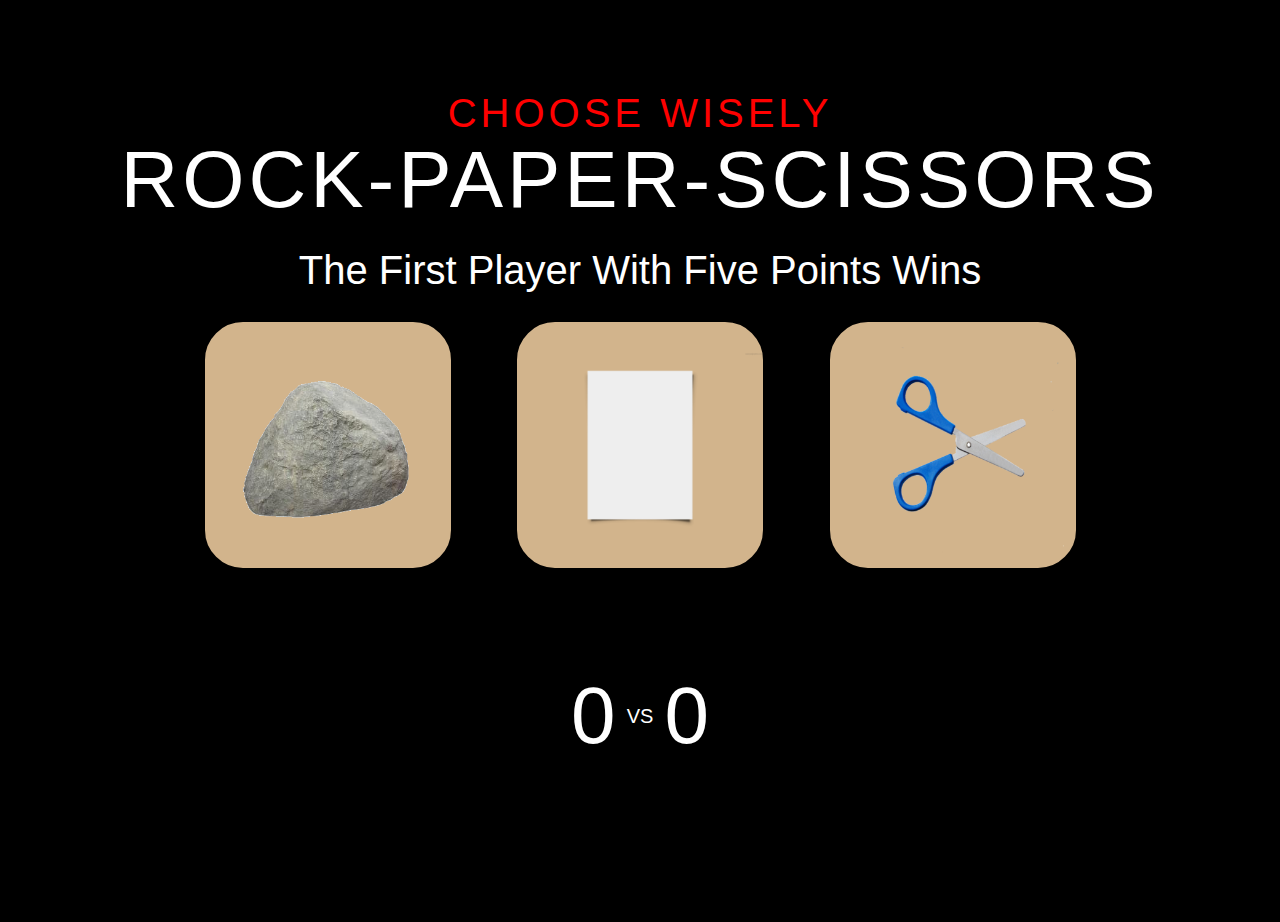
==== index.html @ 16cfcc6a "committing" ====
<!DOCTYPE html>
<html>
<head>
    <link rel="stylesheet" href="style.css">
    <link rel="stylesheet" href = "reset.css">
    <title>Rock, Paper, Scissors</title>
    <meta charset="UTF-8"/>
</head>
<body>
    <div id="mainContainer">
        <h1 id="mainHeader">
            <span id="firstLineHeader">CHOOSE WISELY</span>
            <br>
            ROCK-PAPER-SCISSORS
        </h1>
        <h2 id="subHeading">The First Player With Five Points Wins</h2>
        <div id="buttons">
            <button class="rock button"></button>
            <button class="paper button"></button>
            <button class="scissors button"></button>
        </div>
        <div id="bottomDisplay">
            <div id="userPlay">
                <img class="userPlayIcon" src="imgs/rock.png">
            </div>
            <div id="scoreDisplay">
                <div id="score">
                    <p id="playerScoreDisplay">0</p>
                    VS
                    <p id="computerScoreDisplay">0</p>
                </div>
                <div id="displayMessage"></div>
                <div id="scoreSummary"></div>
                <button id="restart" onclick="window.location.href='http://christophercummins.github.io/rock-paper-scissors';"></button>
            </div id="computerPlay">
                <img id="computerPlayIcon" src="imgs/scissorsReverse.png">
            </div>
        </div>
    </div>  
    <script src=script.js>
    </script>
</body>
</html>
---- style.css ----
body, html {
  height: 100vh;
  background-color: black;
  color: white;
}

#mainContainer {
  display: flex;
  flex-direction: column;
  align-items: center;
  height: inherit;
}

#mainHeader {
  text-align: center;
  font-size: 80px;
  letter-spacing: 4px;
  margin-top: 60px;
}

#firstLineHeader, #subHeading {font-size: 40px;}
#firstLineHeader {color: red;}
#subHeading {margin-top: 30px;}

#buttons {
  display: flex;
  width: 1000px;
  margin-top: 30px;
  justify-content: space-evenly;
}

.button {
  width: 250px;
  height: 250px;
  background-color: tan;
  background-size: contain;
  border-radius: 40px;
  transition: box-shadow 0.05s, transform 0.01s;
  border-style: solid;
}

.button:hover {box-shadow: rgb(209 206 9) 0px 22px 70px 4px, rgb(209 206 9) 0px -22px 70px 4px;}
.button:active {transform: translateY(40px);}

.rock {background-image: url("../imgs/rock.png");} 
.paper {background-image: url("../imgs/paper.png");}
.scissors {background-image: url("../imgs/scissors.png");}

#bottomDisplay {
  display: flex;
  justify-content: center;
  align-items: center;
  height: 300px;
}

#userPlay, #computerPlayIcon {
  visibility: hidden;
  width: 400px;
}

.userPlayIcon, .computerPlayIcon {
  transform: scale(0.1);
  transition: all 1s;
}

.emerging-element {transform: scale(1);}
.remove-transition {transition: none;}

#userPlay {transform: translateX(15px);}
#computerPlay {transform: translateX(-30px);}

#scoreDisplay {
  display: flex;
  flex-direction: column;
  align-items: center;
  align-self: flex-start;
  width: 300px;
  transform: translateY(90px);
}

#score {
  display: flex;
  width: 10rem;
  justify-content: space-evenly;
  align-items: center;
  margin-top: 1rem;
  font-size: 20px;
  margin-bottom: 10px;
}

#playerScoreDisplay, #computerScoreDisplay {
  font-size: 80px;
  transition: all 0.2s;
}

.tally-animation {
  transform: scale(1.4);
}

#displayMessage {
  text-align: center;
  font-size: 40px;
  width: 100%;
  margin-bottom: 20px;
}

#restart {
  width: 4rem;
  height: 1.5rem;
  visibility: hidden;
  width: 150px;
  height: 50px;
  font-size: 25px;
  background-color: #ff9999;
}

#restart:hover {box-shadow: rgb(209 206 9) 0px 22px 70px 4px, rgb(209 206 9) 0px -22px 70px 4px;}
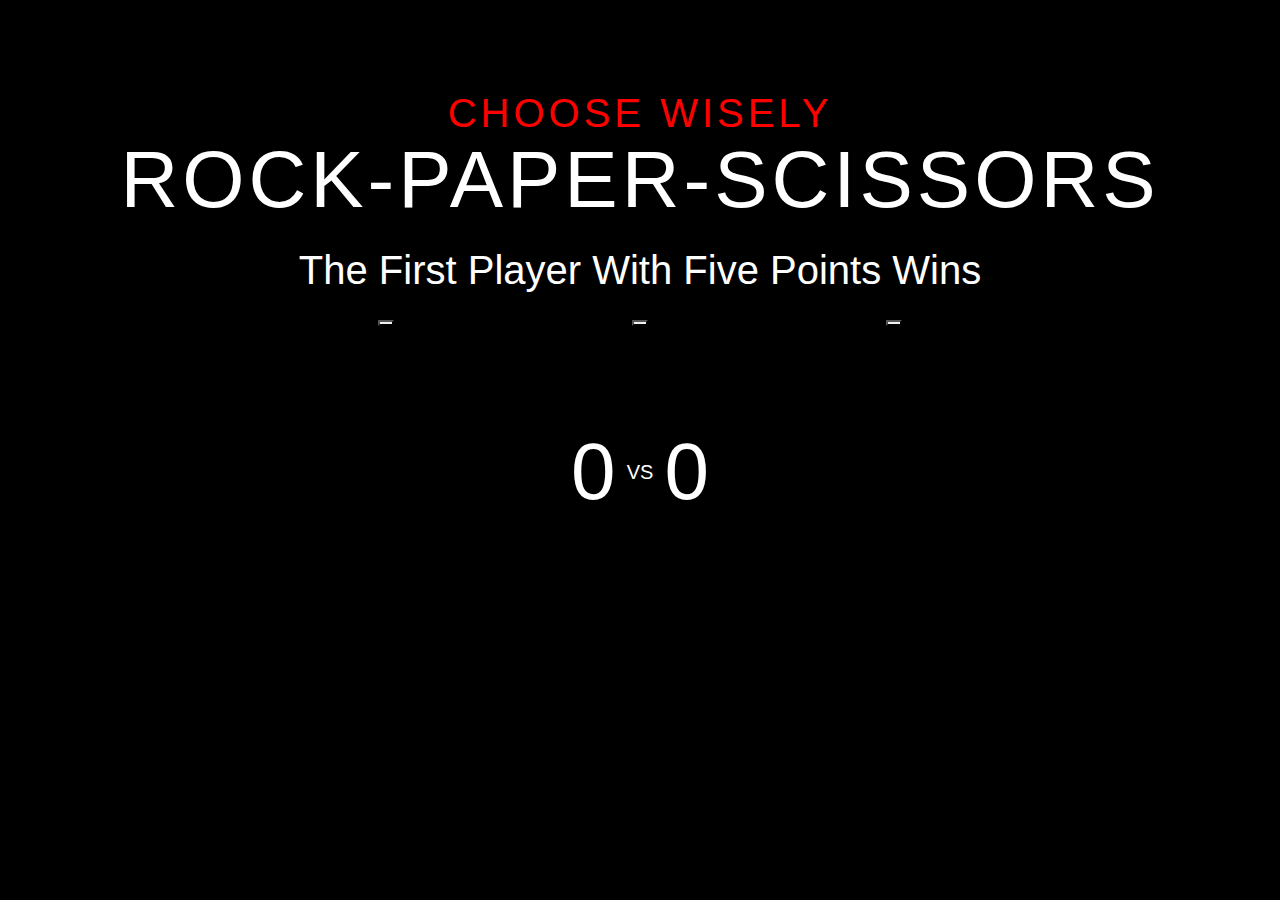
==== commit c13cce4a: "Update index.html" ====
--- a/index.html
+++ b/index.html
@@ -15,9 +15,9 @@
         </h1>
         <h2 id="subHeading">The First Player With Five Points Wins</h2>
         <div id="buttons">
-            <button class="rock button"></button>
-            <button class="paper button"></button>
-            <button class="scissors button"></button>
+            <button class="rock"></button>
+            <button class="paper"></button>
+            <button class="scissors"></button>
         </div>
         <div id="bottomDisplay">
             <div id="userPlay">
@@ -40,4 +40,4 @@
     <script src=script.js>
     </script>
 </body>
-</html>+</html>
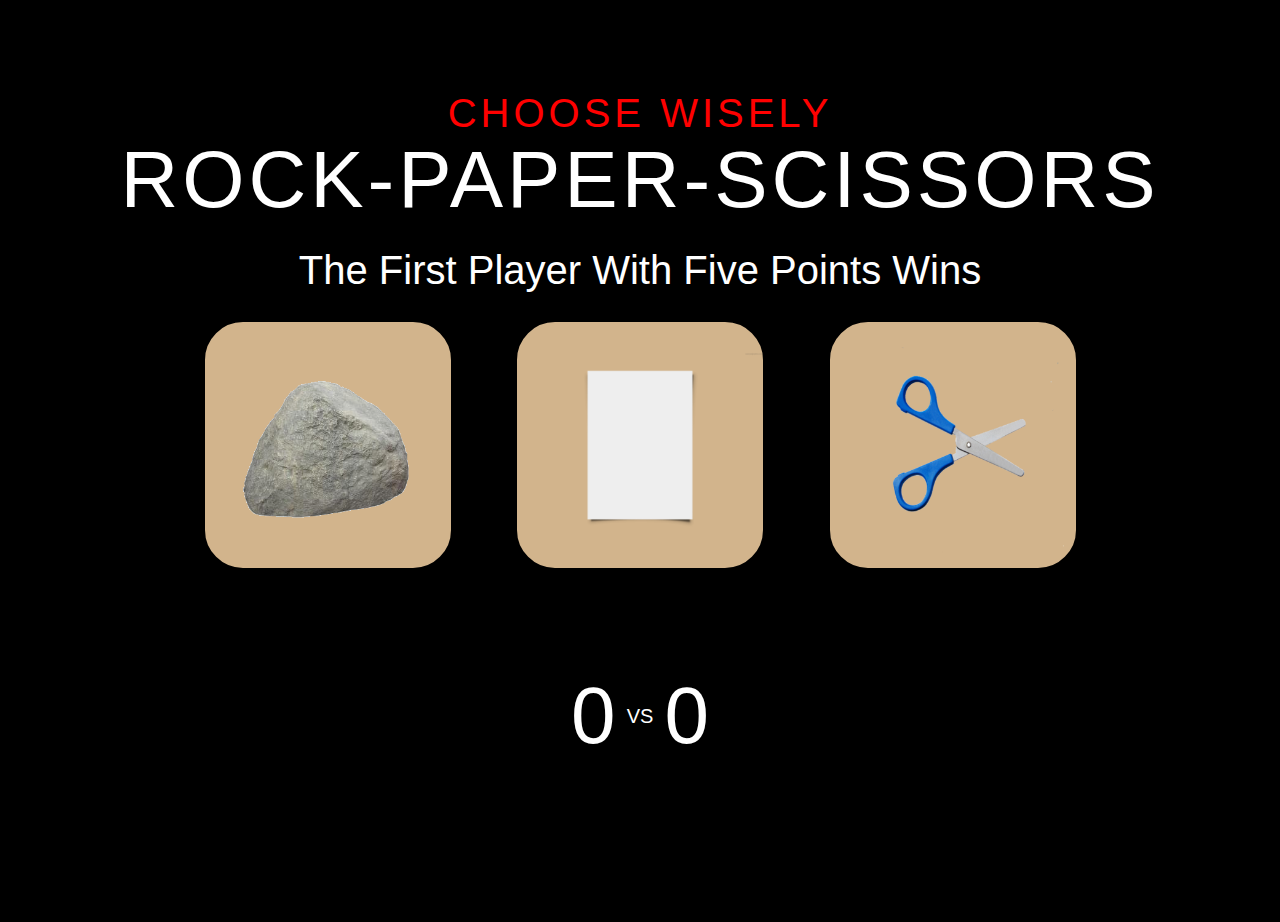
==== commit 720b5640: "Update index.html" ====
--- a/index.html
+++ b/index.html
@@ -15,9 +15,9 @@
         </h1>
         <h2 id="subHeading">The First Player With Five Points Wins</h2>
         <div id="buttons">
-            <button class="rock"></button>
-            <button class="paper"></button>
-            <button class="scissors"></button>
+            <button class="rock button"></button>
+            <button class="paper button"></button>
+            <button class="scissors button"></button>
         </div>
         <div id="bottomDisplay">
             <div id="userPlay">
